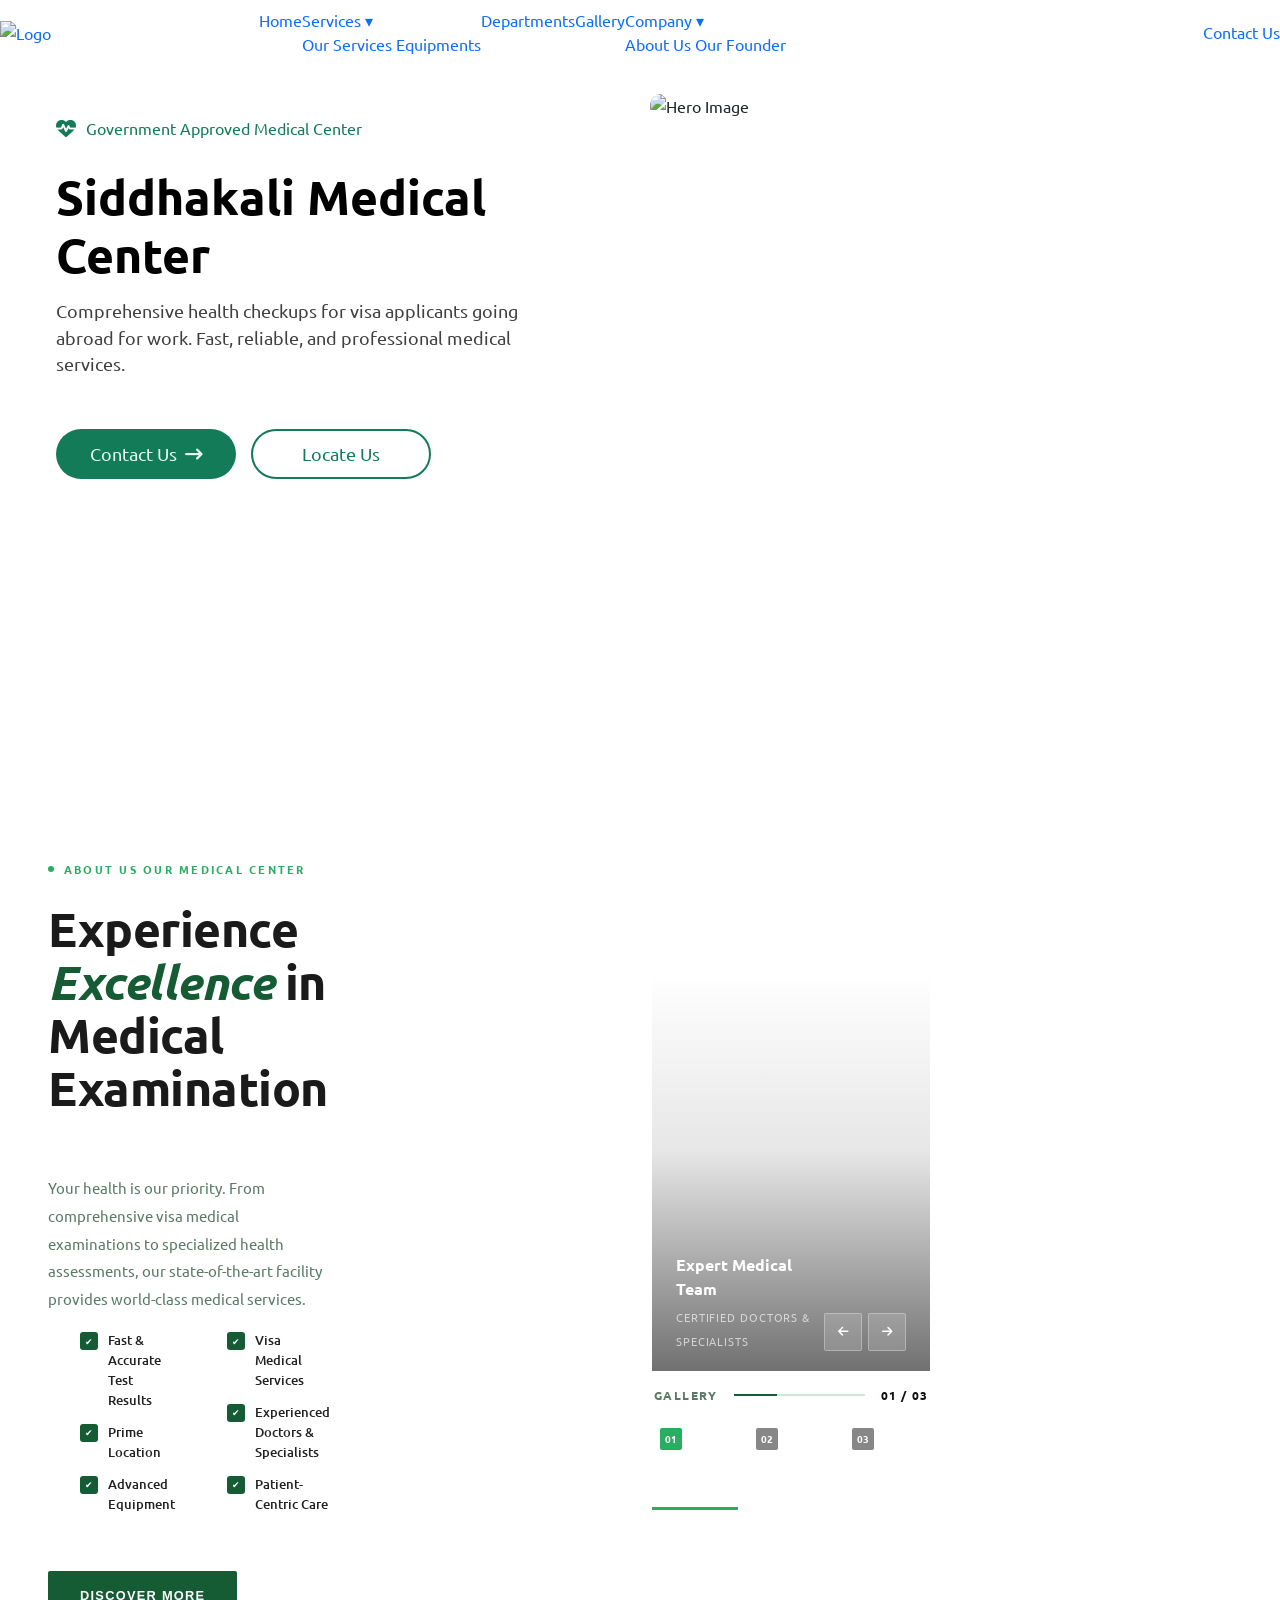
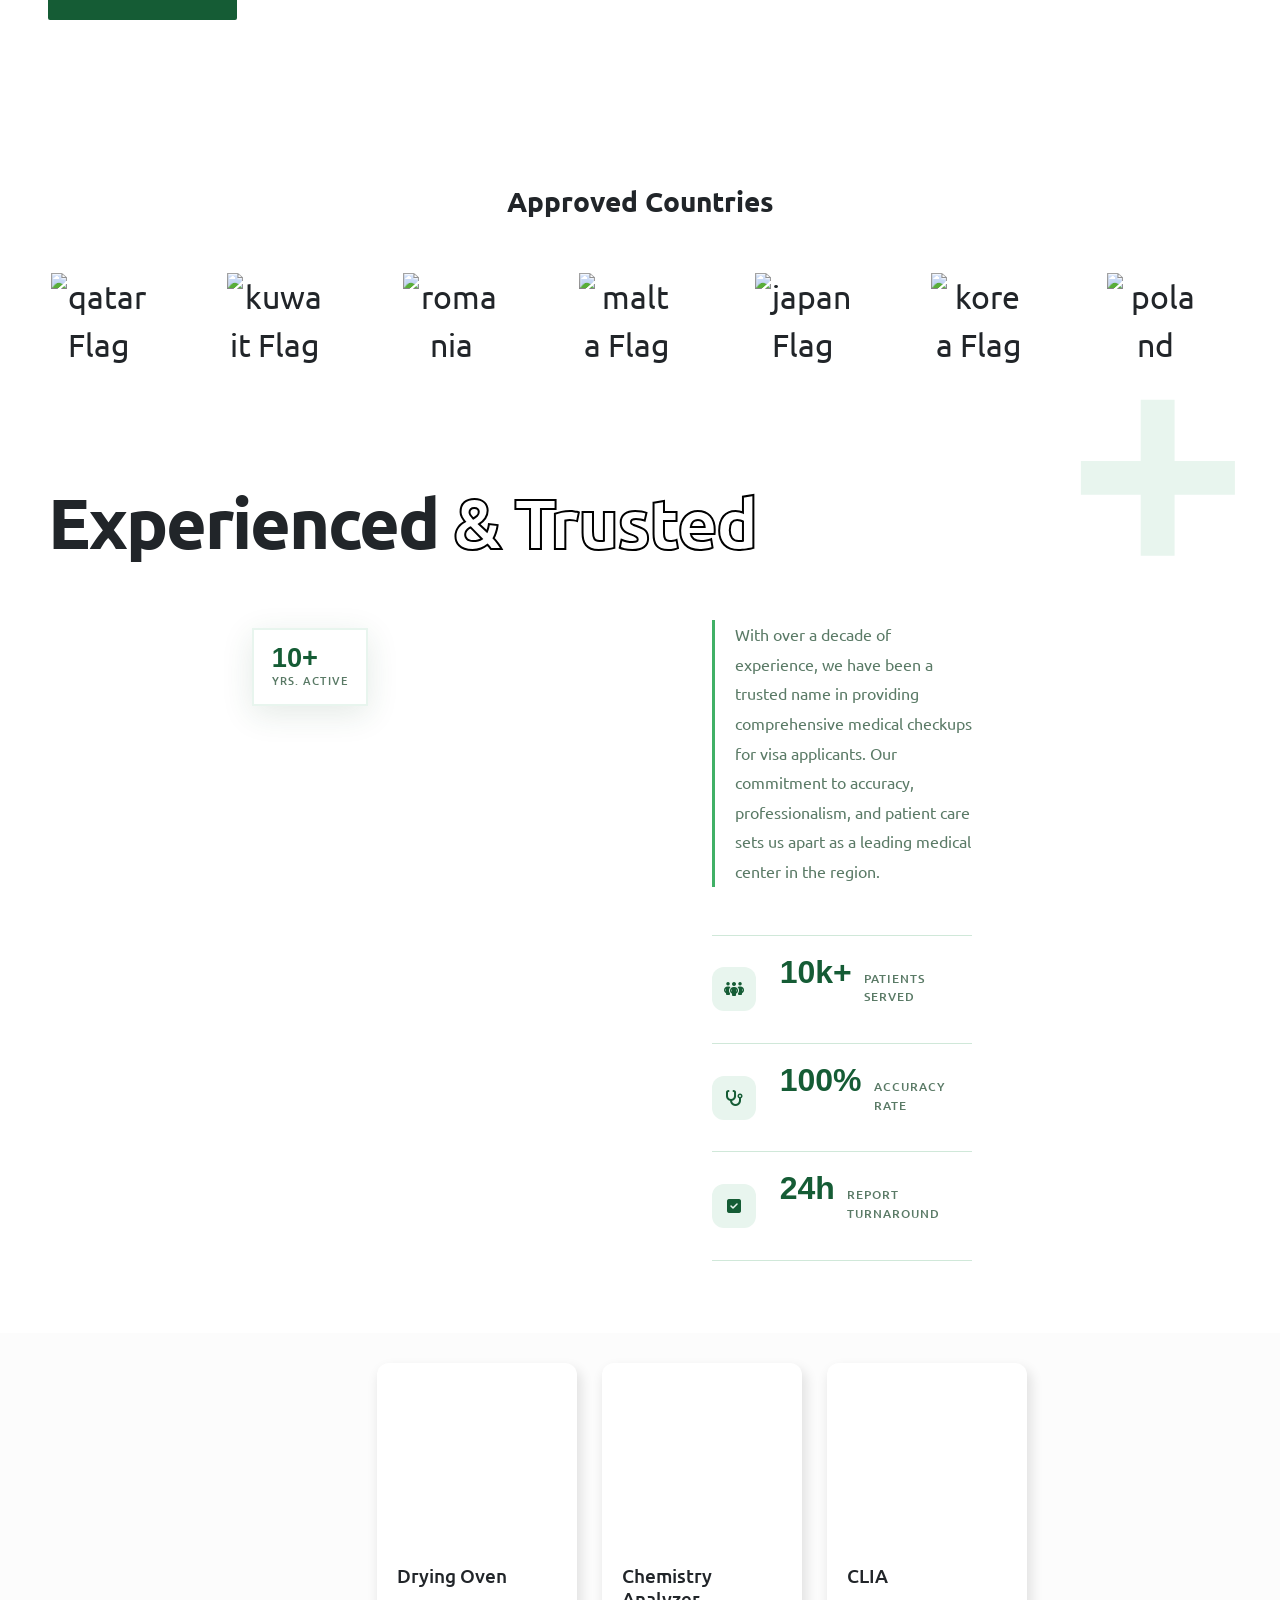
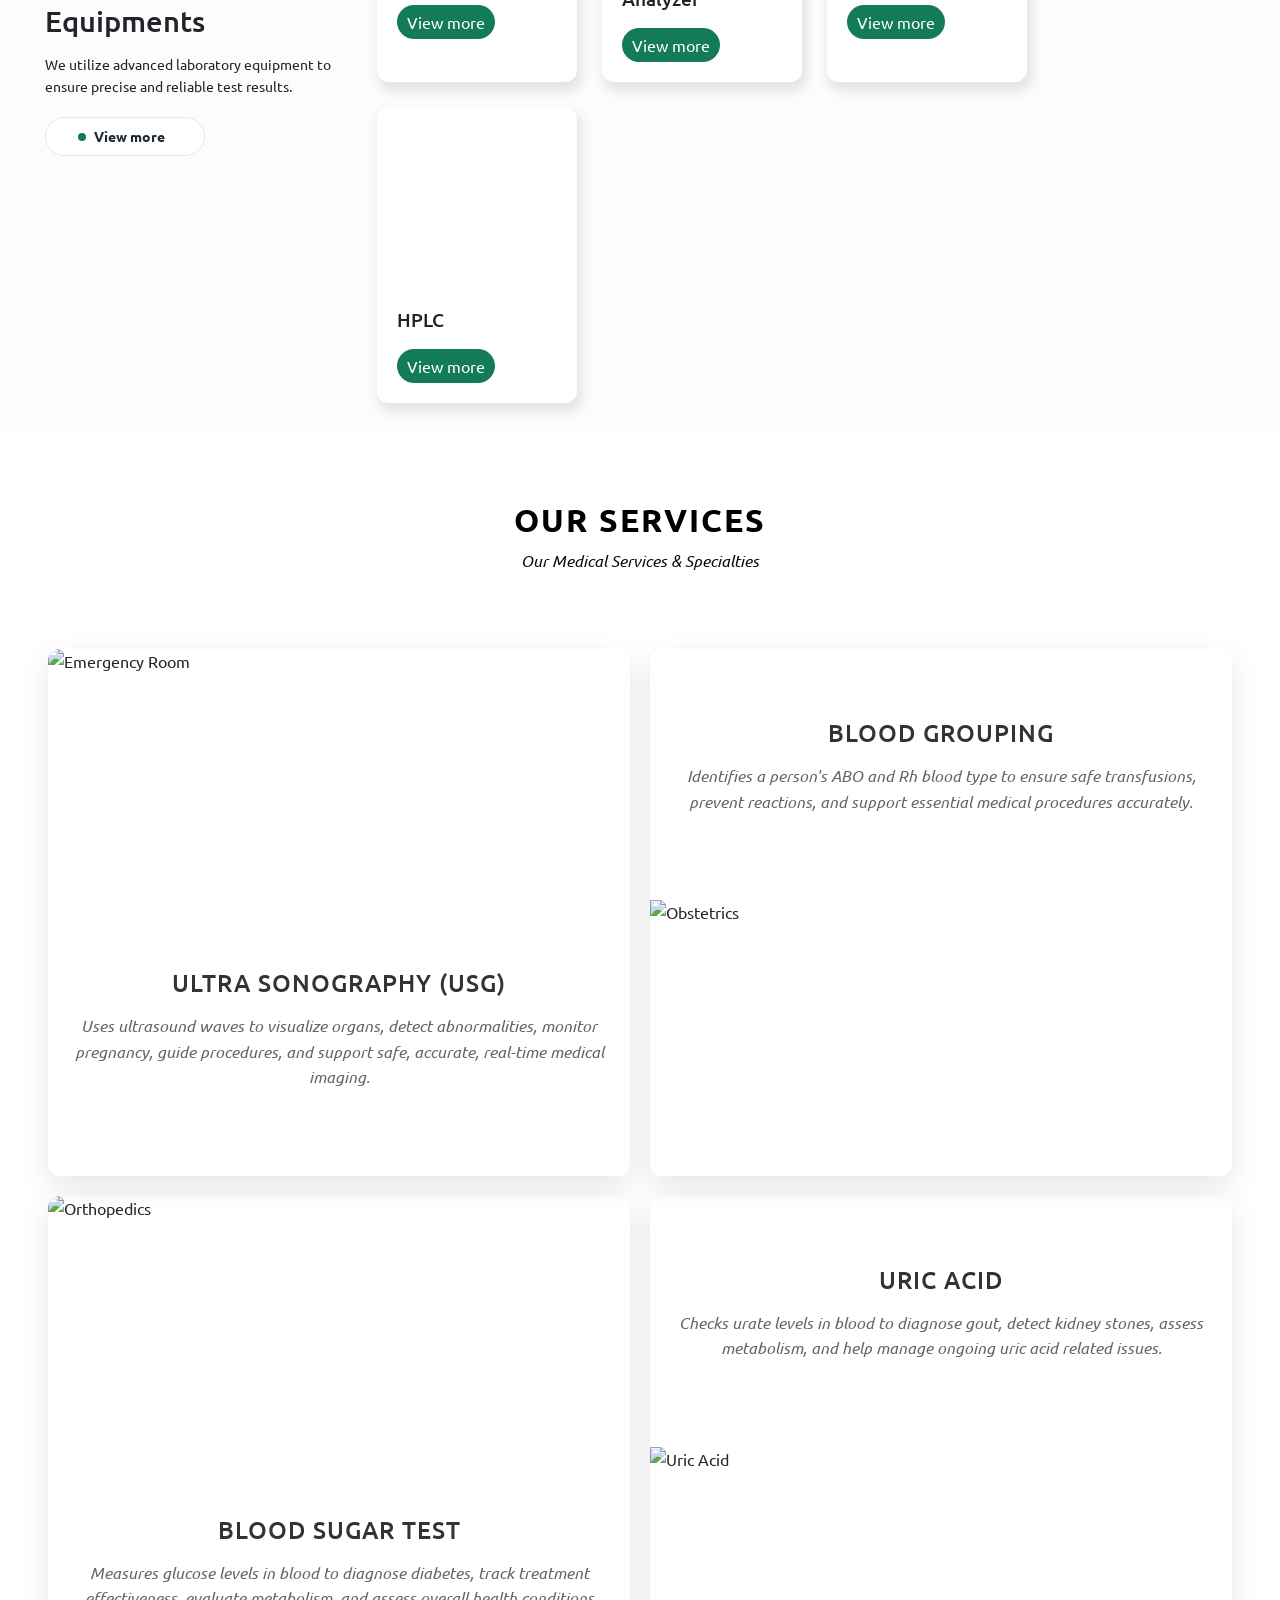
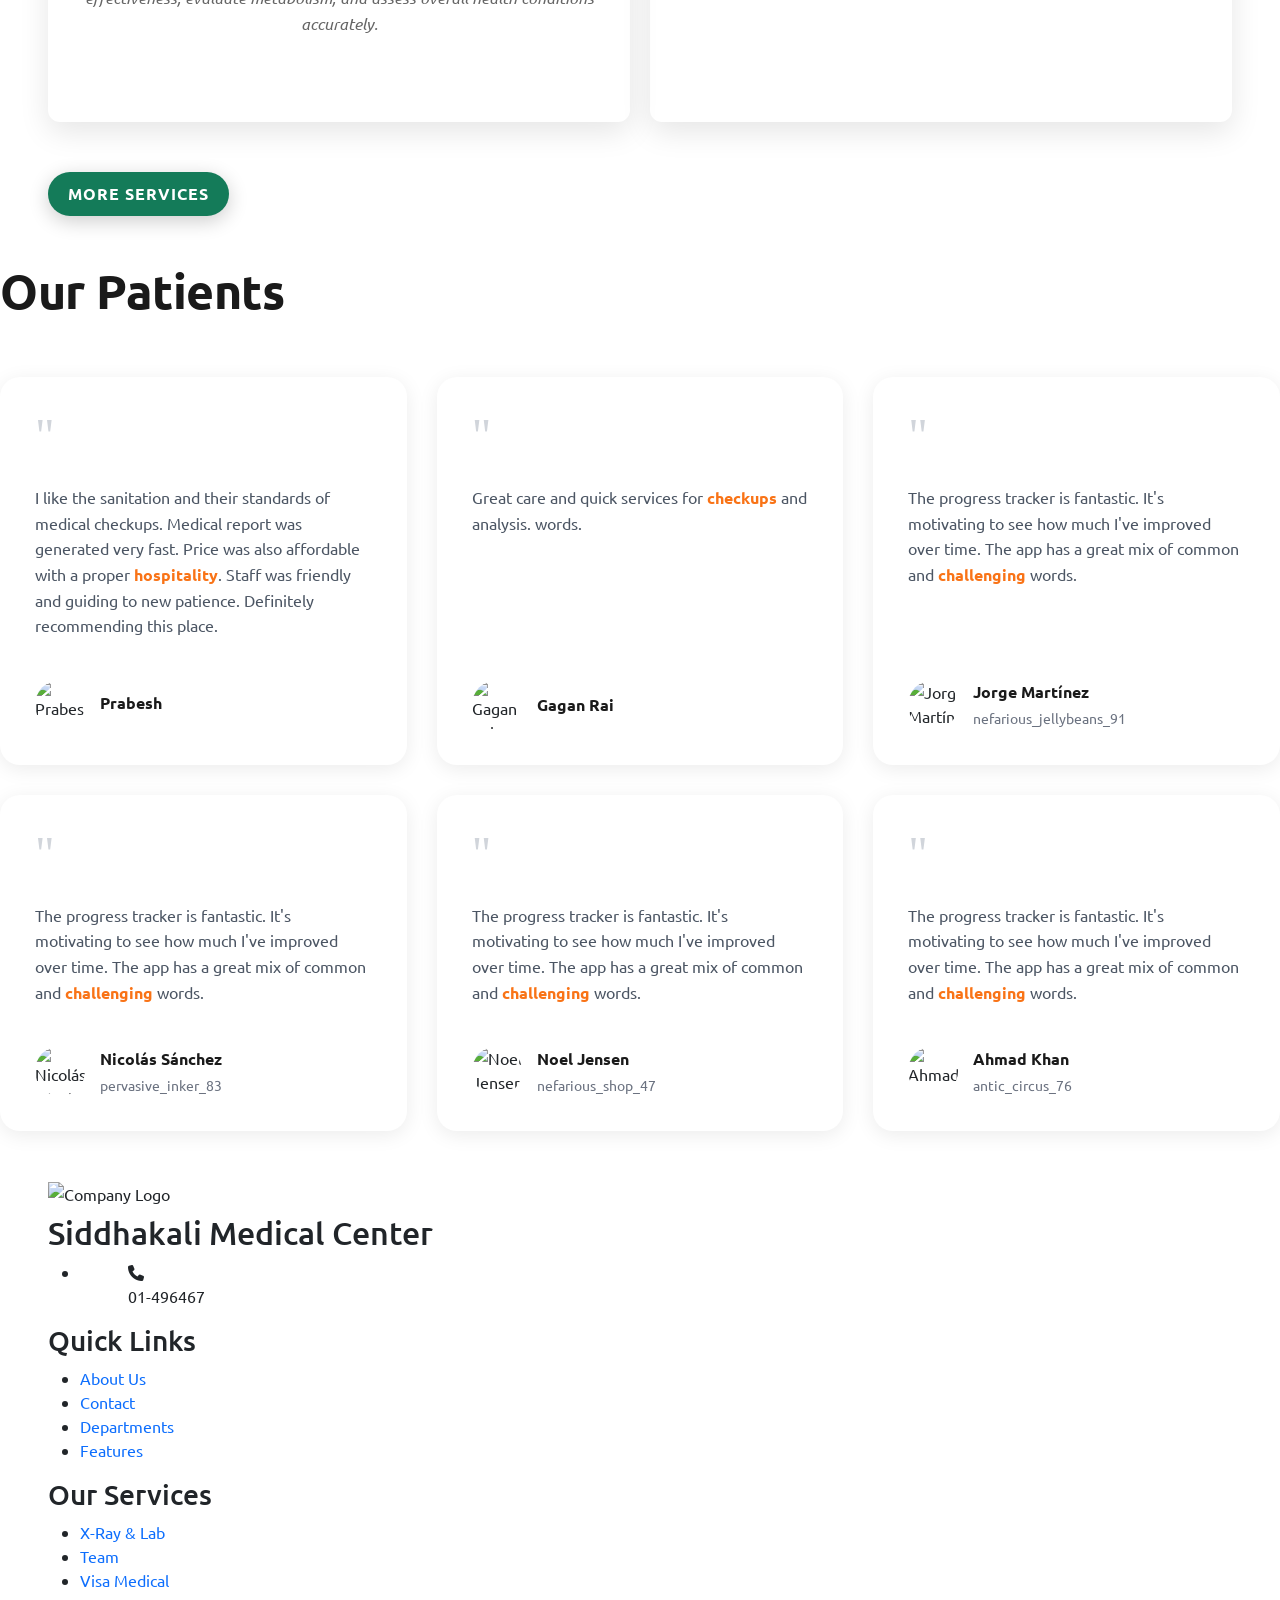
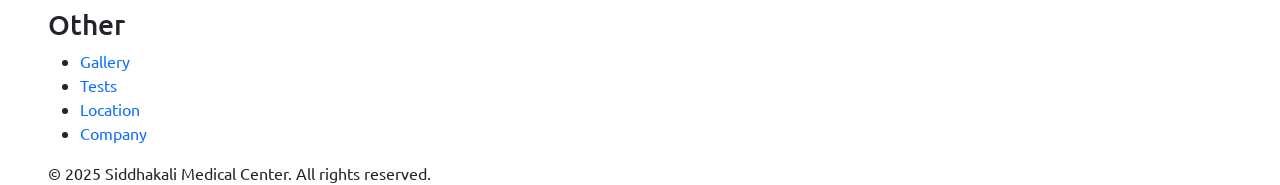
==== index.html @ 44fe861a "added fav icon" ====
<!DOCTYPE html>
<html lang="en">

<head>
    <meta charset="UTF-8">
    <meta name="viewport" content="width=device-width, initial-scale=1.0">
    <title>Siddhakali Medical Center</title>
    <link rel="icon" type="image/png" href="images/other_images/LOGO.png">
    <link rel="stylesheet" href="https://cdnjs.cloudflare.com/ajax/libs/font-awesome/6.5.0/css/all.min.css">
    <link href="https://cdn.jsdelivr.net/npm/bootstrap@5.3.8/dist/css/bootstrap.min.css" rel="stylesheet" integrity="sha384-sRIl4kxILFvY47J16cr9ZwB07vP4J8+LH7qKQnuqkuIAvNWLzeN8tE5YBujZqJLB" crossorigin="anonymous">
    <link rel="preconnect" href="https://fonts.googleapis.com">
    <link rel="preconnect" href="https://fonts.gstatic.com" crossorigin>
    <link href="https://fonts.googleapis.com/css2?family=Saira:ital,wght@0,100..900;1,100..900&family=TikTok+Sans:opsz,wght@12..36,300..900&family=Ubuntu:ital,wght@0,300;0,400;0,500;0,700;1,300;1,400;1,500;1,700&display=swap" rel="stylesheet">
    <link rel="stylesheet" href="css/index.css">
    <script>
        document.documentElement.classList.add("js");
    </script>
</head>

<body>

    <header id="main-navbar">
        <div class="navbar">
            <div class="logos">
                <a class="logo" href="#home">
                    <img class="logo-image" src="images/other_images/LOGO.png" alt="Logo">
                </a>
            </div>

            <div class="nav">
                <a href="#home">Home</a>
                <div class="nav-dropdown">
                    <a href="#services" class="dropdown-toggle-custom">
                        Services
                        <span class="dropdown-arrow">▾</span>
                    </a>

                    <div class="dropdown-menu-custom">
                        <a href="#services">Our Services</a>
                        <a href="#machine">Equipments</a>
                    </div>
                </div>
                <a href="#timeline">Departments</a>
                <a href="#gallery">Gallery</a>
                <div class="nav-dropdown">
                    <a href="#about" class="dropdown-toggle-custom">
                        Company
                        <span class="dropdown-arrow">▾</span>
                    </a>

                    <div class="dropdown-menu-custom">
                        <a href="#about">About Us</a>
                        <a href="#bio">Our Founder</a>
                    </div>
                </div>
            </div>

            <div class="contact">
                <a href="#contact">Contact Us</a>
            </div>
        </div>
    </header>

    <main id="app">
        <!-- Dynamic content loads here -->
    </main>

    <footer>
        <footer class="footer">
            <div class="container">
                <div class="footer-content">
                    <!-- Left Section -->
                    <div class="footer-left">
                        <!-- Logo - Replace src with your own logo URL -->
                        <div class="logo-container">
                            <img src="/images/other_images/LOGO2.png" alt="Company Logo">

                            <h2 class="mt-2">Siddhakali Medical Center</h2>
                        </div>

                        <!-- <p class="footer-description ms-5">
                            A collection of components for your startup business or side project.
                        </p> -->

                        <ul class="social-links">
                            <!-- <li>
                                <a href="#" aria-label="Facebook">
                                    <i class="fab fa-facebook"></i>
                                </a>
                            </li> -->
                            <li>
                                <div class="ph-number ms-5">
                                    <i class="fa-solid fa-phone mt-1"></i>
                                    <p>01-496467</p>
                                </div>
                            </li>
                        </ul>
                    </div>

                    <!-- Right Section - Links -->
                    <div class="footer-sections">
                        <div class="footer-section">
                            <h3>Quick Links</h3>
                            <ul>
                                <li><a href="#about">About Us</a></li>
                                <li><a href="#contact">Contact</a></li>
                                <li><a href="#timeline">Departments</a></li>
                                <li><a href="#services">Features</a></li>
                            </ul>
                        </div>

                        <div class="footer-section">
                            <h3>Our Services</h3>
                            <ul>
                                <li><a href="#timeline">X-Ray & Lab</a></li>
                                <li><a href="#about">Team</a></li>
                                <li><a href="#about">Visa Medical</a></li>
                            </ul>
                        </div>

                        <div class="footer-section">
                            <h3>Other</h3>
                            <ul>
                                <li><a href="#gallery">Gallery</a></li>
                                <li><a href="#services">Tests</a></li>
                                <li><a href="#contact">Location</a></li>
                                <li><a href="#bio">Company</a></li>
                            </ul>
                        </div>
                    </div>
                </div>

                <!-- Bottom Section -->
                <div class="footer-bottom">
                    <p>© 2025 Siddhakali Medical Center. All rights reserved.</p>
                    <ul class="legal-links">
                        <!-- <li><a href="#">Terms and Conditions</a></li>
                        <li><a href="#">Privacy Policy</a></li> -->
                    </ul>
                </div>
            </div>
        </footer>
    </footer>

    <!-- Add hamburger menu script before routing.js -->
    <script src="js/index.js"></script>
    <script src="routing.js"></script>
</body>

</html>
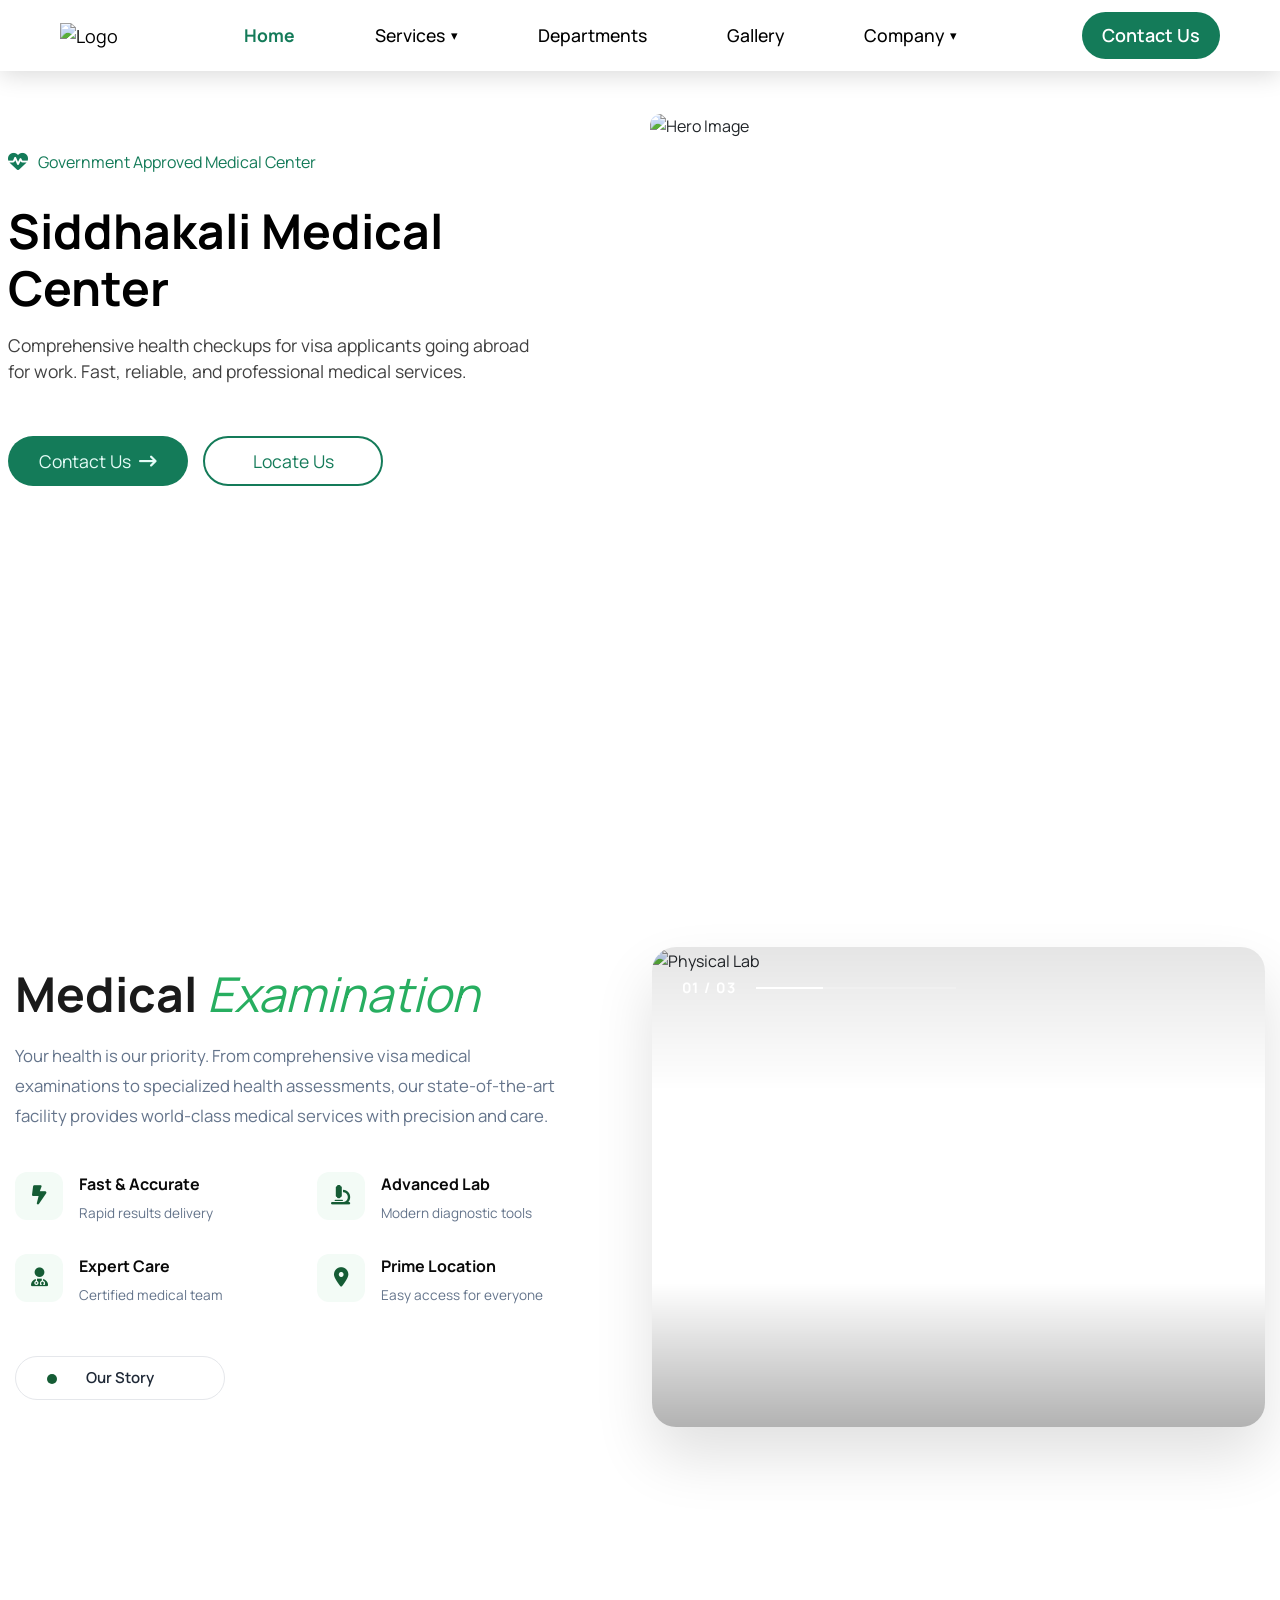
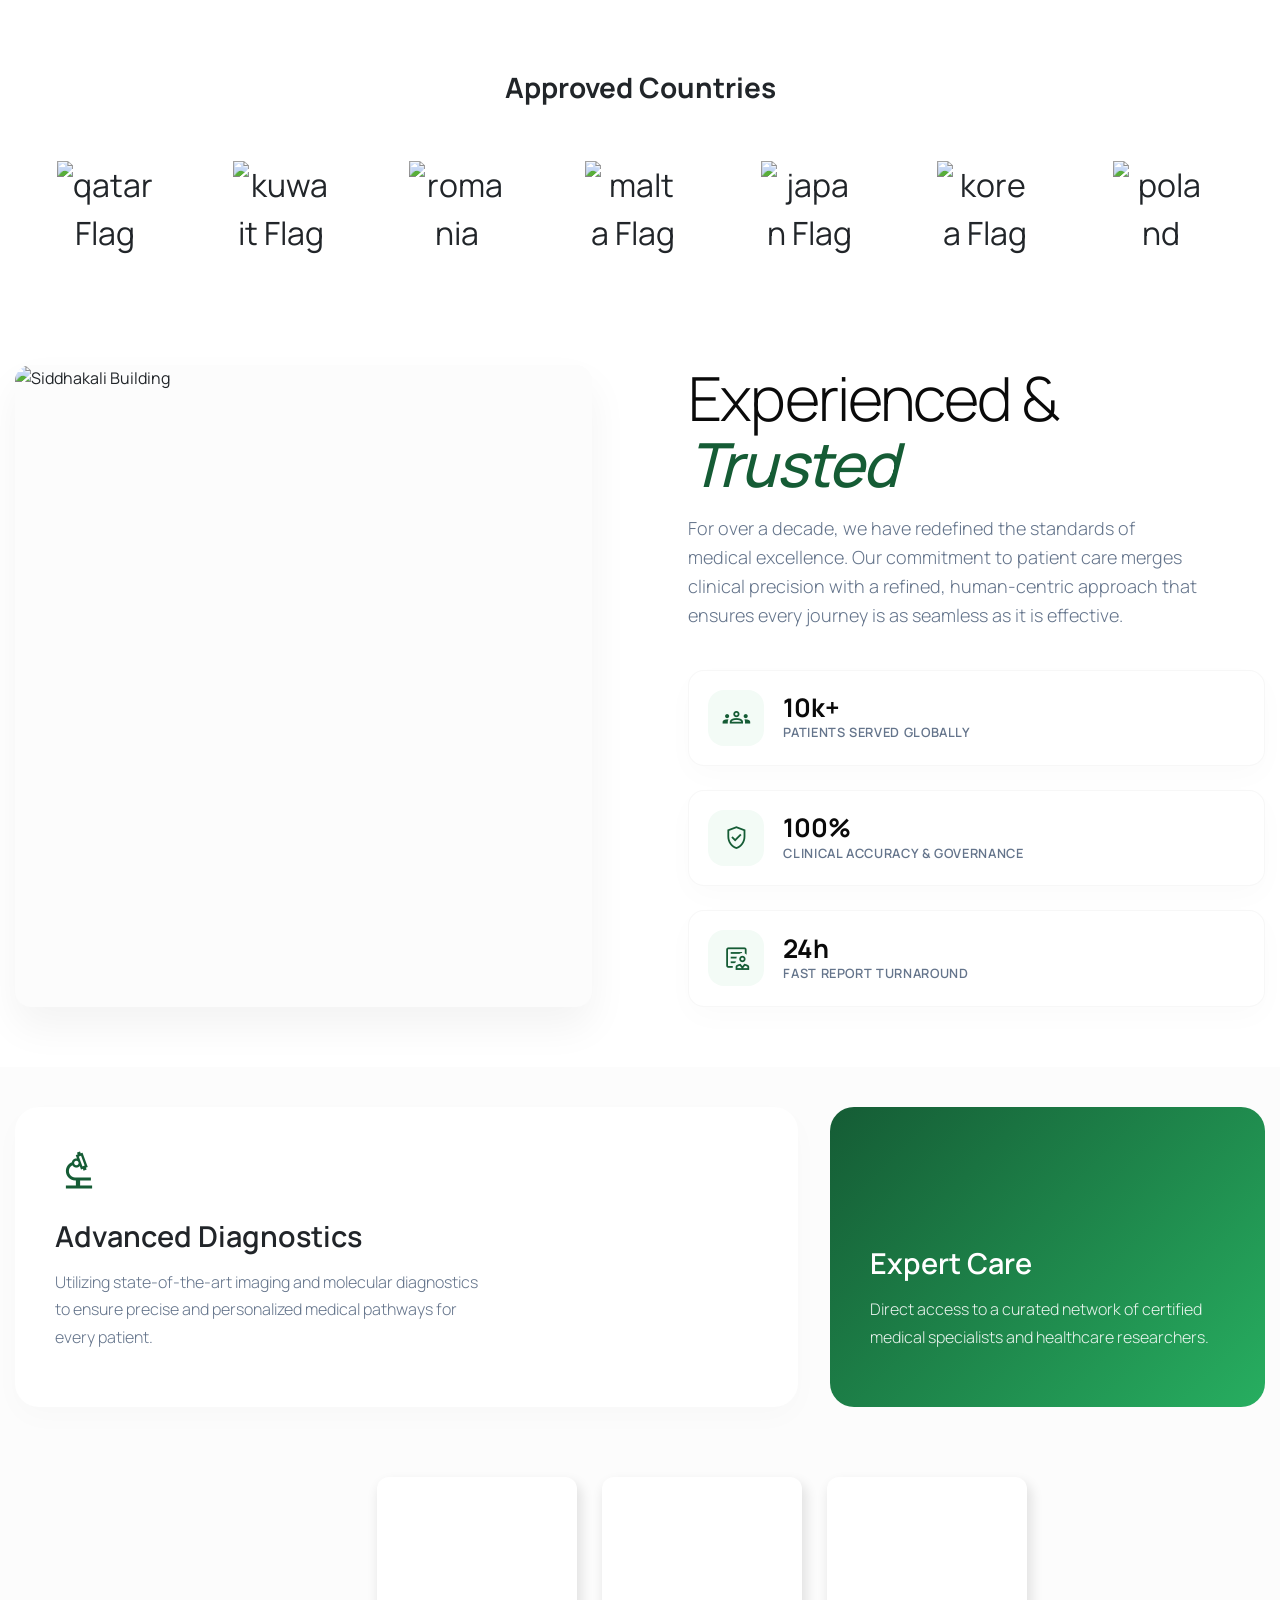
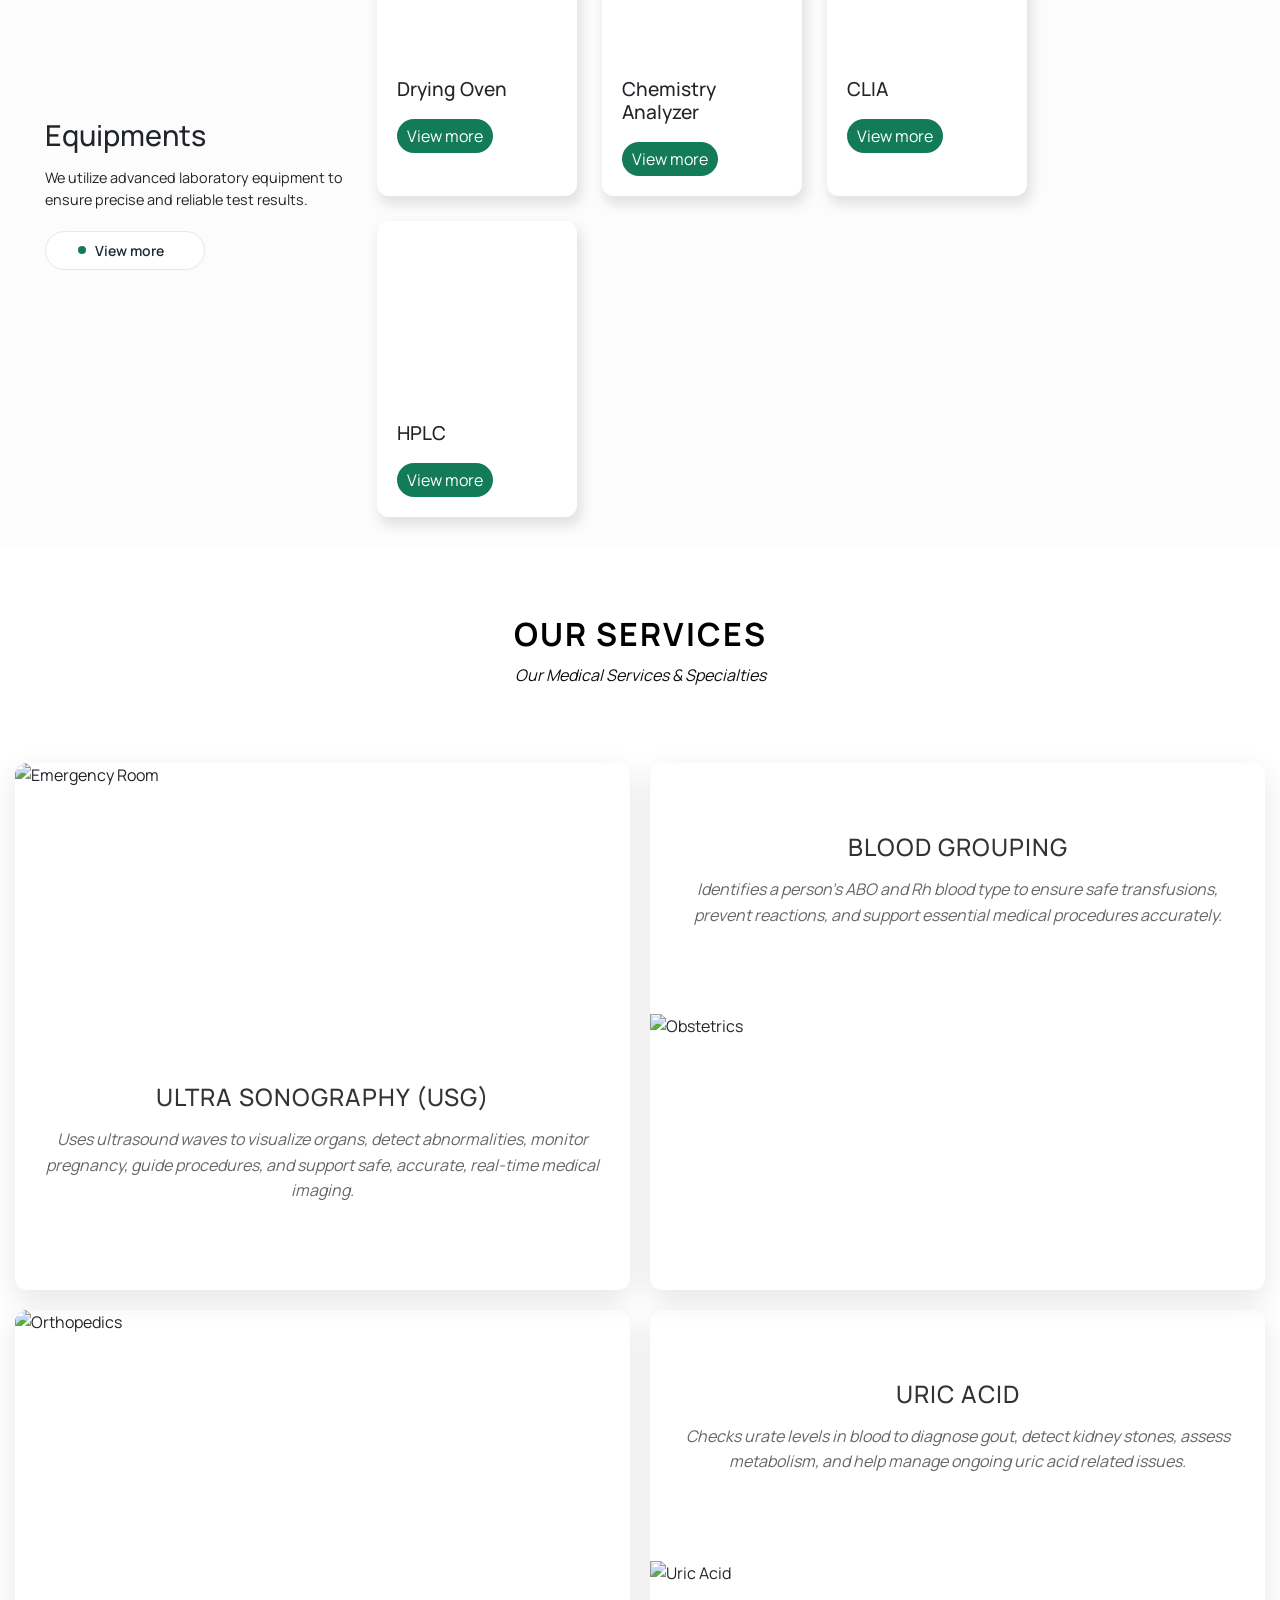
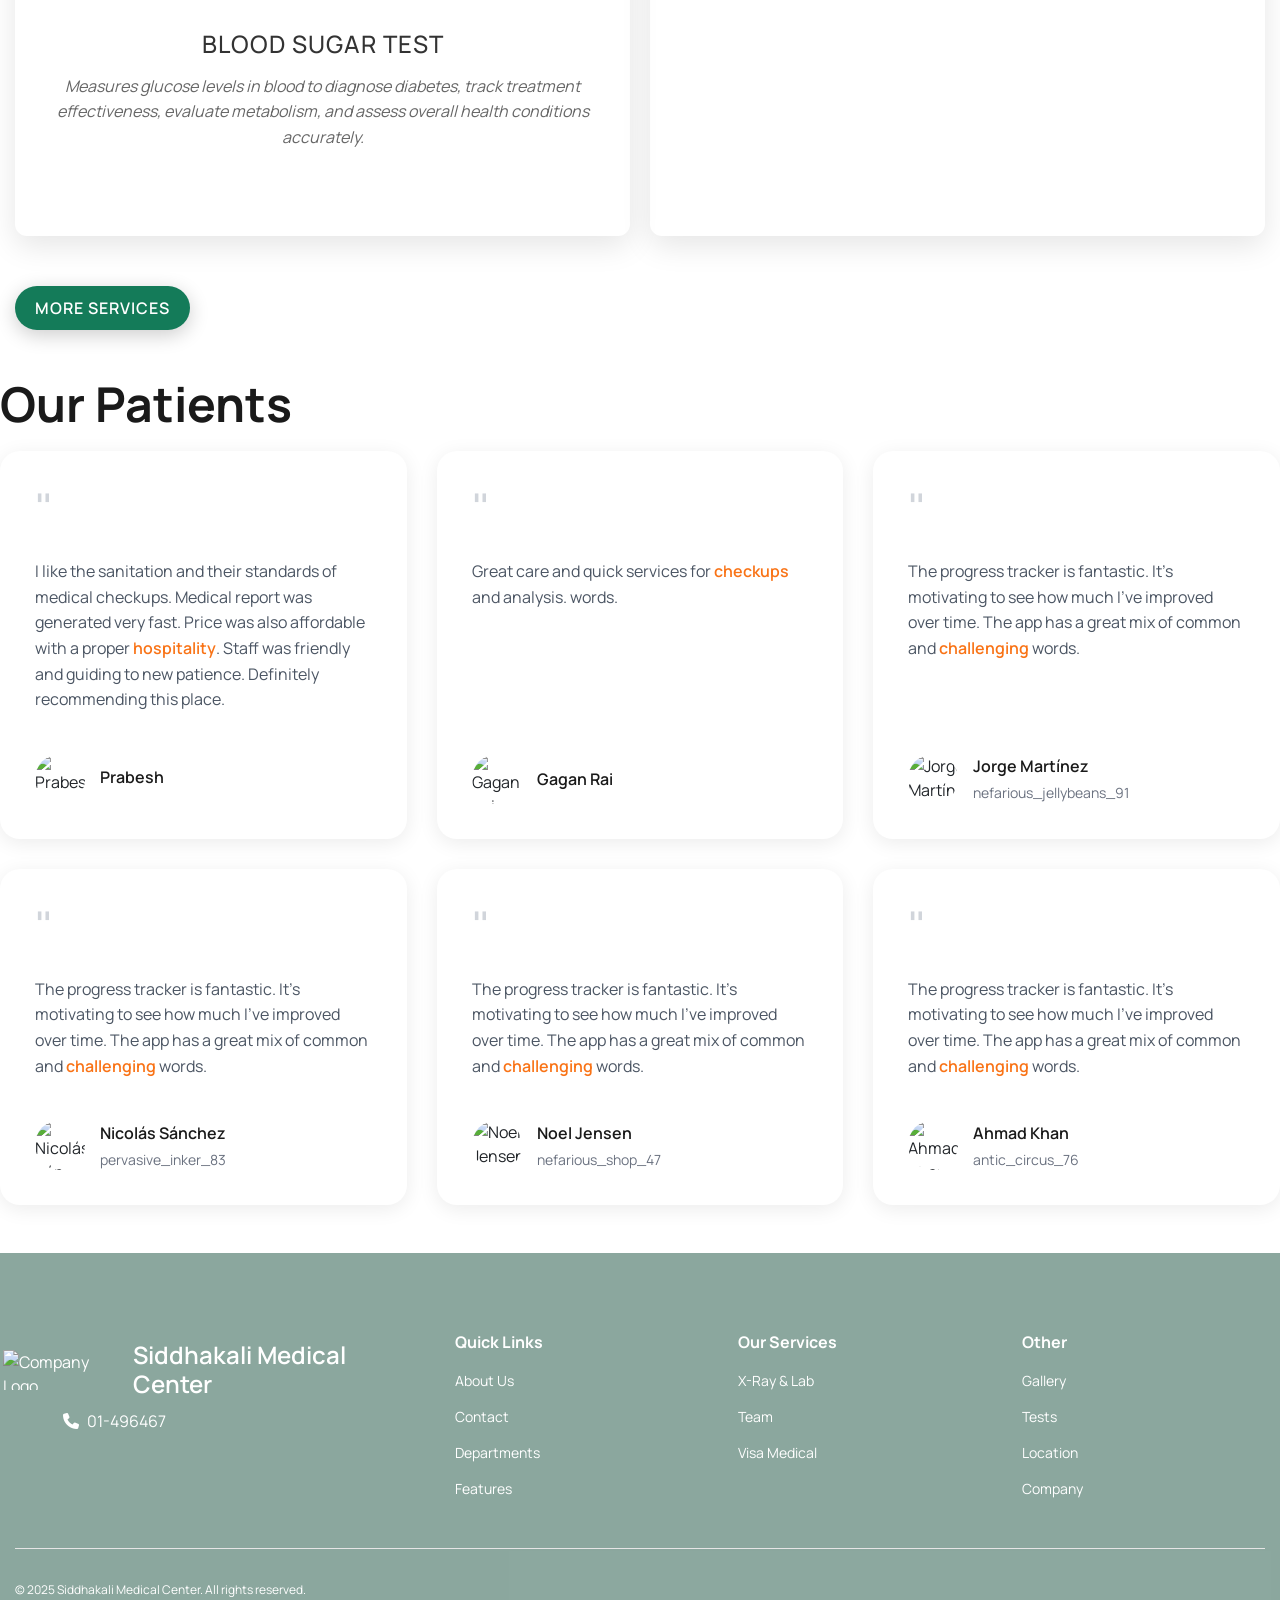
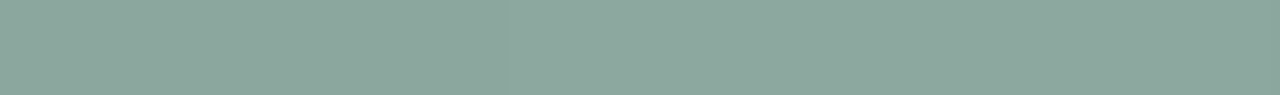
==== commit 2e8da4ef: "change the whole design of 2nd and third component of home.html" ====
--- a/index.html
+++ b/index.html
@@ -7,10 +7,16 @@
     <title>Siddhakali Medical Center</title>
     <link rel="icon" type="image/png" href="images/other_images/LOGO.png">
     <link rel="stylesheet" href="https://cdnjs.cloudflare.com/ajax/libs/font-awesome/6.5.0/css/all.min.css">
-    <link href="https://cdn.jsdelivr.net/npm/bootstrap@5.3.8/dist/css/bootstrap.min.css" rel="stylesheet" integrity="sha384-sRIl4kxILFvY47J16cr9ZwB07vP4J8+LH7qKQnuqkuIAvNWLzeN8tE5YBujZqJLB" crossorigin="anonymous">
+    <link href="https://cdn.jsdelivr.net/npm/bootstrap@5.3.8/dist/css/bootstrap.min.css" rel="stylesheet"
+        integrity="sha384-sRIl4kxILFvY47J16cr9ZwB07vP4J8+LH7qKQnuqkuIAvNWLzeN8tE5YBujZqJLB" crossorigin="anonymous">
     <link rel="preconnect" href="https://fonts.googleapis.com">
     <link rel="preconnect" href="https://fonts.gstatic.com" crossorigin>
-    <link href="https://fonts.googleapis.com/css2?family=Saira:ital,wght@0,100..900;1,100..900&family=TikTok+Sans:opsz,wght@12..36,300..900&family=Ubuntu:ital,wght@0,300;0,400;0,500;0,700;1,300;1,400;1,500;1,700&display=swap" rel="stylesheet">
+    <link
+        href="https://fonts.googleapis.com/css2?family=Manrope:wght@200..800&display=swap"
+        rel="stylesheet">
+    <!-- Icons -->
+    <link href="https://fonts.googleapis.com/css2?family=Material+Symbols+Outlined:wght,FILL@100..700,0..1&display=swap"
+        rel="stylesheet" />
     <link rel="stylesheet" href="css/index.css">
     <script>
         document.documentElement.classList.add("js");
@@ -147,4 +153,4 @@
     <script src="routing.js"></script>
 </body>
 
-</html>
+</html>
--- a/css/index.css
+++ b/css/index.css
@@ -0,0 +1,678 @@
+:root {
+    --catchy-color: #2563EB;
+    --catchy-hover: #1E40AF;
+    --grey-theme: #fcfcfc;
+    --paragraph-color: rgb(64, 64, 64);
+    --light-blue: #F3F8FF;
+    --green-color: #E5FCF7;
+    --green-font: #147b59;
+    --button-hover: rgb(25, 167, 120);
+}
+
+/* Basic styling */
+body {
+    font-family: "Manrope", sans-serif;
+    margin: 0;
+    font-family: "Manrope", sans-serif;
+    background: #f5f5f5;
+}
+
+.logos .logo img {
+    height: 45px;
+    width: auto;
+}
+
+#app {
+    padding-top: 70px;
+}
+
+/* ===== NAVBAR WRAPPER ===== */
+#main-navbar {
+    position: fixed;
+    top: 0;
+    left: 0;
+    width: 100%;
+    z-index: 2000;
+    backdrop-filter: blur(12px);
+    -webkit-backdrop-filter: blur(12px);
+    box-shadow: 0 4px 25px rgba(0, 0, 0, 0.15);
+    padding: 8px 0;
+}
+
+/* ===== INNER NAVBAR ===== */
+.navbar {
+    display: flex;
+    justify-content: space-between;
+    align-items: center;
+    width: 100%;
+    max-width: 100%;
+    margin: 0 auto;
+    padding: 4px 60px;
+}
+
+.logos {
+    display: flex;
+    align-items: center;
+    flex-shrink: 0;
+}
+
+.logos a {
+    font-size: large;
+    text-decoration: none;
+    color: black;
+}
+
+/* ===== NAV LINKS ===== */
+.nav {
+    display: flex;
+    align-items: center;
+    gap: 50px;
+    flex: 1;
+    justify-content: center;
+}
+
+.nav a {
+    font-size: 1.1rem;
+    font-weight: 500;
+    color: black;
+    text-decoration: none;
+    padding: 4px 15px;
+    border-radius: 20px;
+    transition: 0.25s ease;
+}
+
+.nav a:hover {
+    background: rgba(255, 255, 255, 0.3);
+    backdrop-filter: blur(4px);
+    transform: translateY(-2px);
+}
+
+.nav a.active {
+    color: var(--green-font) !important;
+    font-weight: bold;
+}
+
+/* ===== CONTACT BUTTON ===== */
+.contact {
+    display: flex;
+    align-items: center;
+    flex-shrink: 0;
+}
+
+.contact a {
+    font-size: 18px;
+    font-weight: 600;
+    text-decoration: none;
+    padding: 10px 20px;
+    border-radius: 50px;
+    background: var(--green-font);
+    color: white;
+    backdrop-filter: blur(6px);
+    transition: 0.3s;
+}
+
+.contact a:hover {
+    background: var(--button-hover);
+    color: white;
+    transform: translateY(-3px);
+}
+
+/* ===== HAMBURGER MENU ===== */
+.hamburger {
+    display: none;
+    flex-direction: column;
+    cursor: pointer;
+    padding: 8px;
+    z-index: 2001;
+}
+
+.hamburger span {
+    width: 28px;
+    height: 3px;
+    background: var(--green-font);
+    margin: 3px 0;
+    transition: 0.3s;
+    border-radius: 2px;
+}
+
+.hamburger.active span:nth-child(1) {
+    transform: rotate(45deg) translate(8px, 8px);
+}
+
+.hamburger.active span:nth-child(2) {
+    opacity: 0;
+}
+
+.hamburger.active span:nth-child(3) {
+    transform: rotate(-45deg) translate(8px, -8px);
+}
+
+/* ===== SERVICES DROPDOWN ===== */
+.nav-dropdown {
+    position: relative;
+}
+
+.dropdown-toggle-custom {
+    display: flex;
+    align-items: center;
+    gap: 6px;
+    cursor: pointer;
+}
+
+.dropdown-arrow {
+    font-size: 0.8rem;
+    transition: transform 0.3s ease;
+}
+
+/* Dropdown box */
+.dropdown-menu-custom {
+    position: absolute;
+    top: 120%;
+    left: 0;
+    min-width: 200px;
+    background: rgba(255, 255, 255, 0.95);
+    backdrop-filter: blur(12px);
+    border-radius: 12px;
+    box-shadow: 0 10px 25px rgba(0, 0, 0, 0.15);
+    opacity: 0;
+    visibility: hidden;
+    transform: translateY(10px);
+    transition: 0.3s ease;
+    z-index: 3000;
+    padding: 10px 0;
+}
+
+.dropdown-menu-custom a {
+    display: block;
+    padding: 10px 20px;
+    font-size: 1rem;
+    color: black;
+    text-decoration: none;
+    transition: 0.25s;
+}
+
+.dropdown-menu-custom a:hover {
+    background: var(--green-color);
+    color: var(--green-font);
+}
+
+/* Hover open (Desktop) */
+.nav-dropdown:hover .dropdown-menu-custom {
+    opacity: 1;
+    visibility: visible;
+    transform: translateY(0);
+}
+
+.nav-dropdown:hover .dropdown-arrow {
+    transform: rotate(180deg);
+}
+
+/* ===== MOBILE & TABLET RESPONSIVE ===== */
+@media screen and (max-width: 1024px) {
+    .navbar {
+        padding: 4px 30px;
+    }
+
+    .hamburger {
+        display: flex;
+    }
+
+    /* Mobile menu container */
+    .nav {
+        position: fixed;
+        top: 70px;
+        right: -100%;
+        /* flex-direction: column; */
+        background: rgba(255, 255, 255, 0.98);
+        backdrop-filter: blur(20px);
+        -webkit-backdrop-filter: blur(20px);
+        width: 280px;
+        height: calc(100vh - 70px);
+        padding: 30px 20px 100px 20px;
+        /* Bottom padding for contact button */
+        gap: 20px;
+        box-shadow: -4px 0 20px rgba(0, 0, 0, 0.1);
+        transition: right 0.4s cubic-bezier(0.68, -0.55, 0.265, 1.55);
+        justify-content: flex-start;
+        overflow-y: auto;
+    }
+
+    .nav.active {
+        right: 0;
+    }
+
+    .nav a {
+        font-size: 1.15rem;
+        padding: 12px 20px;
+        border-radius: 8px;
+        width: 100%;
+        text-align: left;
+    }
+
+    .nav a:hover {
+        background: var(--green-color);
+        color: var(--green-font);
+    }
+
+    /* Contact button - fixed at bottom */
+    .contact {
+        position: fixed;
+        bottom: 0;
+        right: -100%;
+        width: 280px;
+        padding: 20px;
+        background: rgba(255, 255, 255, 0.98);
+        backdrop-filter: blur(20px);
+        -webkit-backdrop-filter: blur(20px);
+        transition: right 0.4s cubic-bezier(0.68, -0.55, 0.265, 1.55);
+        z-index: 2001;
+    }
+
+    .contact.active {
+        border-radius: 12px;
+        height: 80%;
+        left: 80px;
+        top:8px;
+    }
+
+    .contact a {
+        /* background-color: transparent; */
+        color: black;
+        display: block;
+        text-align: center;
+        width: 100%;
+        height: 100%;
+        padding: 8px 16px;
+        font-size: 1.15rem;
+        border-radius: 8px;
+    }
+
+    /* Overlay for mobile menu */
+    .nav-overlay {
+        display: none;
+        position: fixed;
+        top: 70px;
+        left: 0;
+        width: 100%;
+        height: calc(100vh - 70px);
+        background: rgba(0, 0, 0, 0.5);
+        z-index: 1999;
+        opacity: 0;
+        transition: opacity 0.3s ease;
+    }
+
+    .nav-overlay.active {
+        display: block;
+        opacity: 1;
+    }
+
+    /* Dropdown styles for mobile */
+    .dropdown-menu-custom {
+        position: static;
+        opacity: 1;
+        visibility: visible;
+        transform: none;
+        box-shadow: none;
+        background: transparent;
+        padding: 0;
+        display: none;
+        margin-top: 8px;
+    }
+
+    .nav-dropdown.active .dropdown-menu-custom {
+        display: block;
+    }
+
+    .nav-dropdown.active .dropdown-arrow {
+        transform: rotate(180deg);
+    }
+
+    .dropdown-menu-custom a {
+        padding-left: 35px;
+        font-size: 1.05rem;
+    }
+}
+
+@media screen and (max-width: 768px) {
+    .navbar {
+        padding: 4px 20px;
+    }
+
+    .logos .logo img {
+        height: 38px;
+    }
+
+    .nav {
+        width: 260px;
+        padding: 25px 15px 100px 15px;
+    }
+
+    .contact {
+        width: 260px;
+        padding: 18px;
+    }
+}
+
+@media screen and (max-width: 480px) {
+    .navbar {
+        padding: 4px 15px;
+    }
+
+    .logos .logo img {
+        height: 35px;
+    }
+
+    .nav {
+        width: 100%;
+        padding: 20px 15px 100px 15px;
+    }
+
+    .contact {
+        width: 60%;
+        padding: 1px;
+    }
+}
+
+@media screen and (max-width: 415px) {
+    .nav {
+        padding: 20px 15px 100px 15px;
+    }
+
+    .contact {
+        padding: 15px;
+    }
+}
+
+@media screen and (max-width: 376px) {
+    .nav {
+        padding: 18px 12px 100px 12px;
+    }
+
+    .contact {
+        padding: 15px 12px;
+    }
+}
+
+/* Ensure smooth scrolling for mobile menu */
+@media screen and (max-width: 1024px) {
+    .nav::-webkit-scrollbar {
+        width: 4px;
+    }
+
+    .nav::-webkit-scrollbar-track {
+        background: transparent;
+    }
+
+    .nav::-webkit-scrollbar-thumb {
+        background: rgba(0, 0, 0, 0.2);
+        border-radius: 4px;
+    }
+}
+
+/*----START---FOOTER CSS-----------*/
+
+* {
+    margin: 0;
+    padding: 0;
+    box-sizing: border-box;
+}
+
+.footer {
+    position: relative;
+    background-image: url('/images/other_images/footer_bg.jpg');
+    background-size: cover;
+    background-position: center;
+    color: white;
+    padding: 80px 0;
+    overflow: hidden;
+    /* needed for overlay */
+}
+
+/* GREEN overlay (20,123,89, 0.5) */
+.footer::before {
+    content: "";
+    position: absolute;
+    top: 0;
+    left: 0;
+    width: 100%;
+    height: 100%;
+    background: rgba(25, 81, 63, 0.5);
+    z-index: 1;
+}
+
+/* Make footer content appear above overlay */
+.footer * {
+    position: relative;
+    z-index: 2;
+}
+
+
+.container {
+    max-width: 1450px;
+    margin: 0 auto;
+    padding: 0 20px;
+}
+
+.footer-content {
+    display: flex;
+    justify-content: space-between;
+    gap: 40px;
+    flex-wrap: wrap;
+}
+
+.footer-left {
+    flex: 1;
+    min-width: 280px;
+    max-width: 400px;
+}
+
+.logo-container {
+    display: flex;
+    align-items: center;
+    gap: 12px;
+}
+
+.logo-container img {
+    height: 40px;
+    width: auto;
+    object-fit: contain;
+    margin-left: -12px;
+}
+
+.logo-container h2 {
+    font-size: 1.5em;
+    font-weight: 600;
+    color: white;
+}
+
+.footer-description {
+    font-size: 1em;
+    line-height: 1.6;
+    color: white;
+    margin-bottom: 24px;
+    max-width: 70%;
+}
+
+.social-links {
+    display: flex;
+    gap: 24px;
+    list-style: none;
+    padding: 0;
+}
+
+.social-links .ph-number {
+    display: flex;
+    justify-content: center;
+    align-items: top;
+    gap: 8px;
+    margin-top: 2px;
+}
+
+.social-links .ph-number p {
+    color: white;
+}
+
+.social-links .ph-number i {
+    color: white;
+}
+
+.social-links a {
+    color: white;
+    font-size: 20px;
+    transition: color 0.3s ease;
+    text-decoration: none;
+}
+
+.social-links a:hover {
+    color: red;
+}
+
+.footer-sections {
+    flex: 1;
+    display: grid;
+    grid-template-columns: repeat(3, 1fr);
+    gap: 40px;
+    min-width: 500px;
+}
+
+.footer-section h3 {
+    font-size: 16px;
+    font-weight: 700;
+    color: white;
+    margin-bottom: 16px;
+}
+
+.footer-section ul {
+    list-style: none;
+    padding: 0;
+}
+
+.footer-section ul li {
+    margin-bottom: 12px;
+}
+
+.footer-section ul li a {
+    color: white;
+    font-size: 14px;
+    text-decoration: none;
+    transition: color 0.3s ease;
+}
+
+.footer-section ul li a:hover {
+    color: #000000;
+}
+
+.footer-bottom {
+    margin-top: 32px;
+    padding-top: 32px;
+    border-top: 1px solid #e5e5e5;
+    display: flex;
+    justify-content: space-between;
+    align-items: center;
+    flex-wrap: wrap;
+    gap: 16px;
+    font-size: 12px;
+    color: white;
+}
+
+.legal-links {
+    display: flex;
+    gap: 16px;
+    list-style: none;
+}
+
+.legal-links a {
+    color: white;
+    text-decoration: none;
+    transition: color 0.3s ease;
+}
+
+.legal-links a:hover {
+    color: #000000;
+}
+
+/* Tablet breakpoint - 768px to 1023px */
+@media (max-width: 1023px) {
+    .footer-sections {
+        min-width: auto;
+        gap: 30px;
+        grid-template-columns: repeat(2, 1fr);
+    }
+}
+
+/* Small tablet / Large mobile - 768px and below */
+@media (max-width: 768px) {
+    .footer {
+        padding: 60px 0;
+    }
+
+    .footer-content {
+        flex-direction: column;
+    }
+
+    .footer-left {
+        max-width: 100%;
+    }
+
+    .footer-description {
+        max-width: 100%;
+    }
+
+    .footer-sections {
+        grid-template-columns: 1fr;
+        gap: 32px;
+    }
+
+    .footer-bottom {
+        flex-direction: column;
+        align-items: flex-start;
+    }
+
+    .legal-links {
+        flex-direction: column;
+        gap: 8px;
+    }
+}
+
+/* Mobile landscape - 576px and below */
+@media (max-width: 576px) {
+    .footer {
+        padding: 48px 0;
+    }
+
+    .logo-container h2 {
+        font-size: 18px;
+    }
+
+    .social-links {
+        padding: 0;
+        gap: 20px;
+    }
+
+    .social-links a {
+        font-size: 18px;
+    }
+}
+
+/* Small mobile - 360px and below */
+@media (max-width: 360px) {
+    .footer {
+        padding: 40px 0;
+    }
+
+    .container {
+        padding: 0 16px;
+    }
+
+    .footer-section h3 {
+        font-size: 15px;
+    }
+
+    .footer-section ul li a {
+        font-size: 13px;
+    }
+}
+
+#app {
+    transition: opacity 0.2s ease-in-out;
+}
